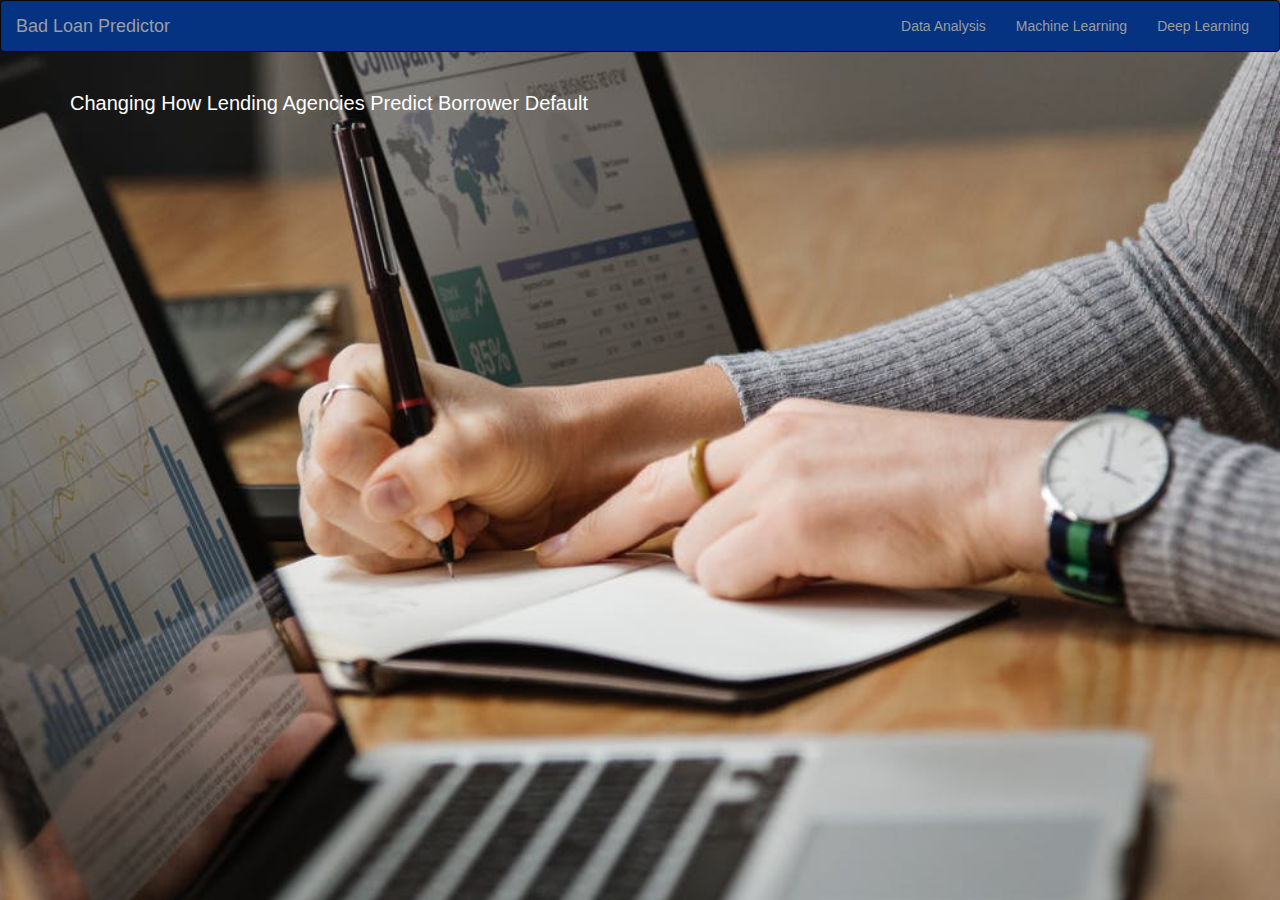
==== index.html @ 9aa1cf0a "add html and css to master" ====
<!DOCTYPE html>
<html lang="en">

<head>
    <meta charset="UTF-8">
    <meta name="Bootstrap Visualization Dashboard" content="width=device-width">
    <meta http-equiv="X-UA-Compatible" content="ie=edge">
    <title>Bad Loan Predictor</title>
    <link rel="stylesheet" href="https://maxcdn.bootstrapcdn.com/bootstrap/3.3.7/css/bootstrap.min.css" integrity="sha384-BVYiiSIFeK1dGmJRAkycuHAHRg32OmUcww7on3RYdg4Va+PmSTsz/K68vbdEjh4u" crossorigin="anonymous">

    <script src="https://d3js.org/d3.v4.min.js"></script>
    <link rel="stylesheet" href="static/css/style.css" />
</head>

<body background="./images/background.jpeg">
    <nav style="background-color:#053382;color:#0092db;" class="navbar navbar-inverse">
        <div class="container-fluid">
            <div class="navbar-header">
                <button type="button" class="navbar-toggle collapsed" data-toggle="collapse" data-target="#bs-example-navbar-collapse-1" aria-expanded="false">
                        <span class="sr-only">Toggle navigation</span>
                        <span class="icon-bar"></span>
                        <span class="icon-bar"></span>
                        <span class="icon-bar"></span>
                </button>
                <a class="navbar-brand" href="./index.html">Bad Loan Predictor</a>
            </div>
            <div class="collapse navbar-collapse" id="bs-example-navbar-collapse-1">
                <ul class="nav navbar-nav navbar-right">
                    <li>
                        <a href="analysis.html">Data Analysis</a>
                    </li>
                    <li>
                        <a href=".html">Machine Learning</a>
                    </li>
                    <li>
                        <a href=".html">Deep Learning</a>
                    </li>
                </ul>
            </div>
        </div>
    </nav>
    <div class="container">
        <div class="row row-grid">
            <div class="col-md-12">
                <div class="graph graph-left">
                    <!--Landing Page-->
                    <h2>Changing How Lending Agencies Predict Borrower Default</h2>

                    <br>
                    <!-- <p>This project was focused on developing a tool that will help lenders to predict which loans are more likely to become delinquent so that, they can take necessary steps to mitigate those risks. We are focused our analysis on secured
                        loans (Car, House and Home Improvement). </p> -->

                    <!-- Tableau Story-->
                    <!-- <div class='tableauPlaceholder' id='viz1549833270627' style='position: relative'>
                        <noscript><a href='#'><img alt=' ' src='https:&#47;&#47;public.tableau.com&#47;static&#47;images&#47;Lo&#47;LoanAnalysis_7&#47;LoanPortfolioStory&#47;1_rss.png' style='border: none' />
                        </a></noscript><object class='tableauViz' style='display:none;'><param name='host_url' value='https%3A%2F%2Fpublic.tableau.com%2F' />
                             <param name='embed_code_version' value='3' /> <param name='site_root' value='' />
                             <param name='name' value='LoanAnalysis_7&#47;LoanPortfolioStory' /><param name='tabs' value='no' /><param name='toolbar' value='yes' />
                             <param name='static_image' value='https:&#47;&#47;public.tableau.com&#47;static&#47;images&#47;Lo&#47;LoanAnalysis_7&#47;LoanPortfolioStory&#47;1.png' />
                              <param name='animate_transition' value='yes' /><param name='display_static_image' value='yes' />
                              <param name='display_spinner' value='yes' />
                             <param name='display_overlay' value='yes' /><param name='display_count' value='yes' /><param name='filter' value='publish=yes' />
                             </object>
                    </div>
                    <script type='text/javascript'>
                        var divElement = document.getElementById('viz1549833270627');
                        var vizElement = divElement.getElementsByTagName('object')[0];
                        vizElement.style.width = '1016px';
                        vizElement.style.height = '991px';
                        var scriptElement = document.createElement('script');
                        scriptElement.src = 'https://public.tableau.com/javascripts/api/viz_v1.js';
                        vizElement.parentNode.insertBefore(scriptElement, vizElement);
                    </script> -->
                    <div>

                    </div>
                </div>
            </div>
        </div>
    </div>


    <script src="https://code.jquery.com/jquery-3.2.1.slim.min.js " integrity="sha384-KJ3o2DKtIkvYIK3UENzmM7KCkRr/rE9/Qpg6aAZGJwFDMVNA/GpGFF93hXpG5KkN " crossorigin="anonymous"></script>
    <script src="https://cdnjs.cloudflare.com/ajax/libs/popper.js/1.12.9/umd/popper.min.js " integrity="sha384-ApNbgh9B+Y1QKtv3Rn7W3mgPxhU9K/ScQsAP7hUibX39j7fakFPskvXusvfa0b4Q " crossorigin="anonymous"></script>
    <script src="https://maxcdn.bootstrapcdn.com/bootstrap/3.3.7/js/bootstrap.min.js " integrity="sha384-Tc5IQib027qvyjSMfHjOMaLkfuWVxZxUPnCJA7l2mCWNIpG9mGCD8wGNIcPD7Txa " crossorigin="anonymous"></script>
</body>

</html>
---- static/css/style.css ----
body {
    background-image: src="background.jpeg";
    background-repeat: no-repeat;
    background-attachment: fixed;
    background-position: cover;
    background-size: 100%
}

h2 {
    color: white;
    font-style: normal;
    font-size: 2rem;
    position: absolute;
}

p {
    color: white;
}
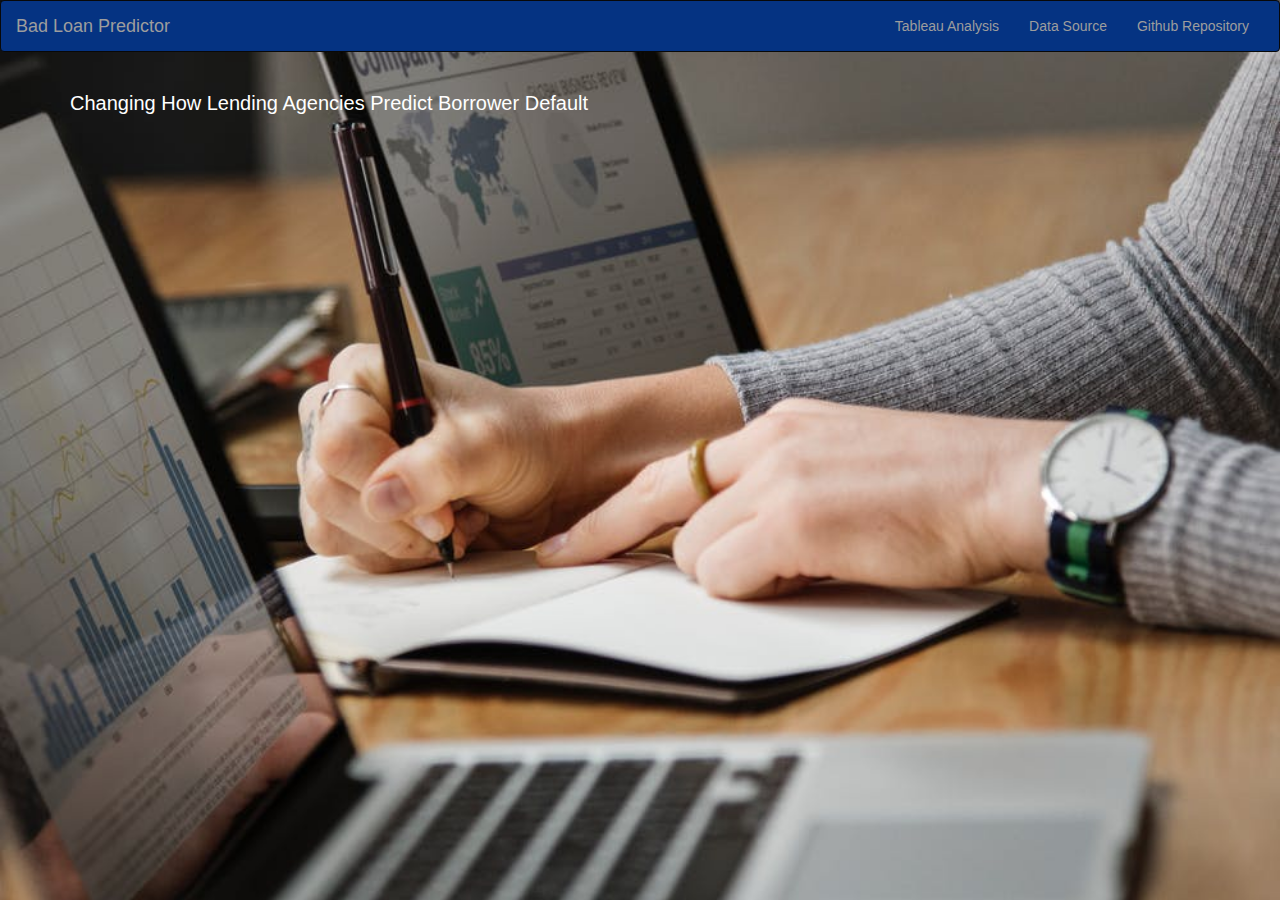
==== commit 9e3d45c9: "Update index.html" ====
--- a/index.html
+++ b/index.html
@@ -27,13 +27,13 @@
             <div class="collapse navbar-collapse" id="bs-example-navbar-collapse-1">
                 <ul class="nav navbar-nav navbar-right">
                     <li>
-                        <a href="analysis.html">Data Analysis</a>
+                        <a href="analysis.html">Tableau Analysis</a>
                     </li>
                     <li>
-                        <a href=".html">Machine Learning</a>
+                        <a href="https://www.lendingclub.com/info/download-data.action">Data Source</a>
                     </li>
                     <li>
-                        <a href=".html">Deep Learning</a>
+                        <a href="https://github.com/benieevelyne/BLPFinalProject/tree/master">Github Repository</a>
                     </li>
                 </ul>
             </div>
@@ -71,6 +71,7 @@
                         scriptElement.src = 'https://public.tableau.com/javascripts/api/viz_v1.js';
                         vizElement.parentNode.insertBefore(scriptElement, vizElement);
                     </script> -->
+                    
                     <div>
 
                     </div>
@@ -85,4 +86,4 @@
     <script src="https://maxcdn.bootstrapcdn.com/bootstrap/3.3.7/js/bootstrap.min.js " integrity="sha384-Tc5IQib027qvyjSMfHjOMaLkfuWVxZxUPnCJA7l2mCWNIpG9mGCD8wGNIcPD7Txa " crossorigin="anonymous"></script>
 </body>
 
-</html>+</html>
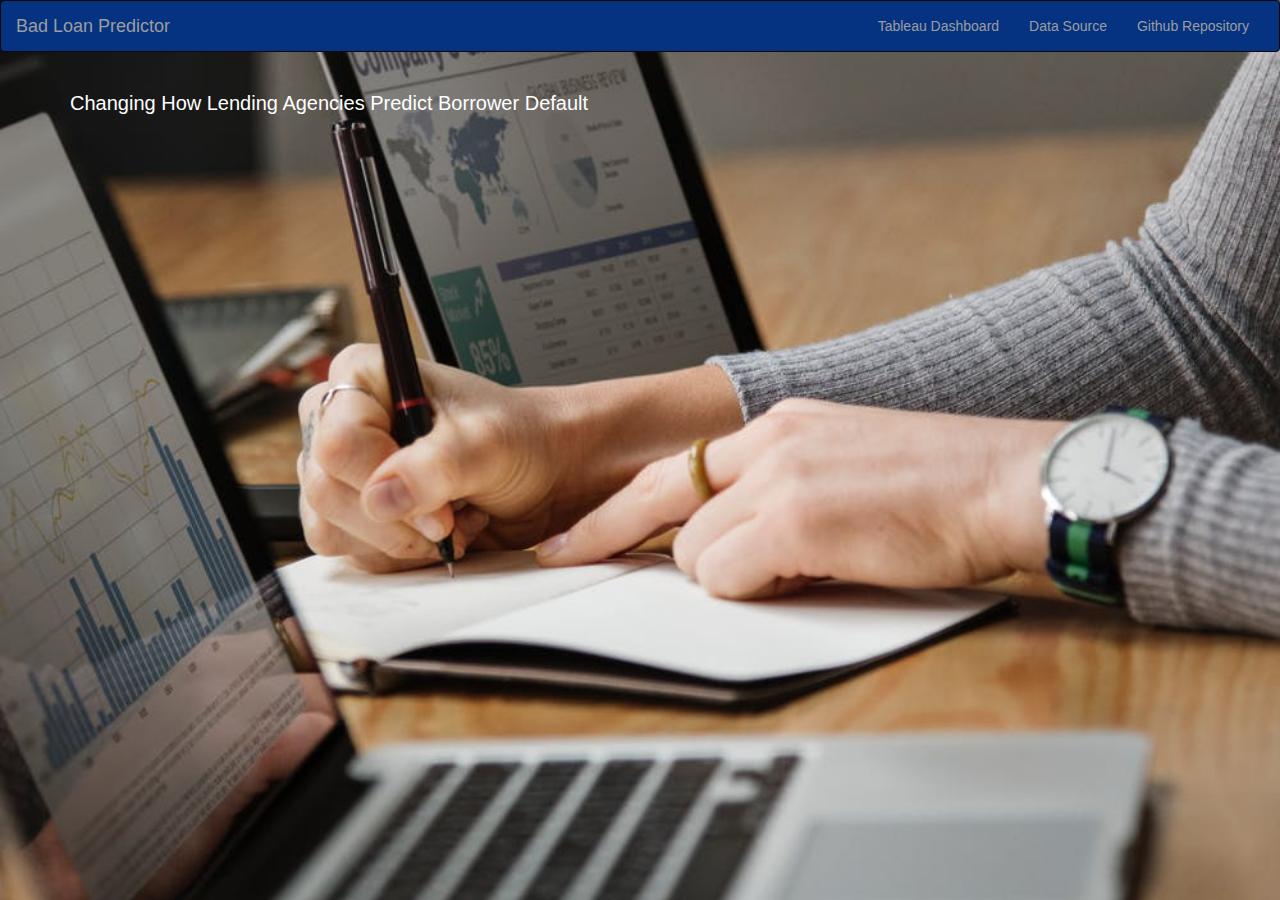
==== commit 3ae41a82: "updating html files" ====
--- a/index.html
+++ b/index.html
@@ -27,7 +27,7 @@
             <div class="collapse navbar-collapse" id="bs-example-navbar-collapse-1">
                 <ul class="nav navbar-nav navbar-right">
                     <li>
-                        <a href="analysis.html">Tableau Analysis</a>
+                        <a href="analysis.html">Tableau Dashboard</a>
                     </li>
                     <li>
                         <a href="https://www.lendingclub.com/info/download-data.action">Data Source</a>
@@ -71,7 +71,7 @@
                         scriptElement.src = 'https://public.tableau.com/javascripts/api/viz_v1.js';
                         vizElement.parentNode.insertBefore(scriptElement, vizElement);
                     </script> -->
-                    
+
                     <div>
 
                     </div>
@@ -86,4 +86,4 @@
     <script src="https://maxcdn.bootstrapcdn.com/bootstrap/3.3.7/js/bootstrap.min.js " integrity="sha384-Tc5IQib027qvyjSMfHjOMaLkfuWVxZxUPnCJA7l2mCWNIpG9mGCD8wGNIcPD7Txa " crossorigin="anonymous"></script>
 </body>
 
-</html>
+</html>